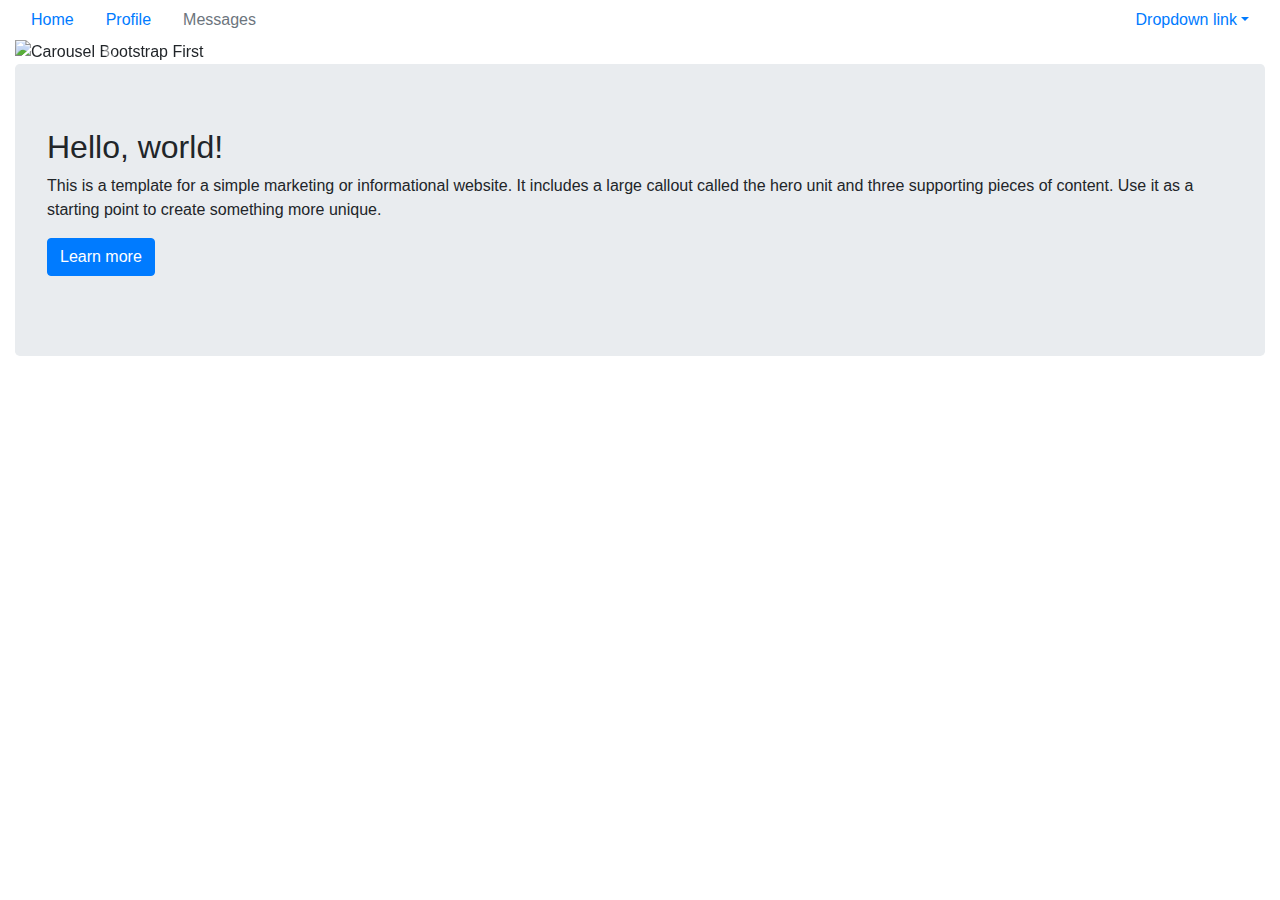
==== index.html @ fa3e7dab "Initial commit" ====
<!doctype html>
<html class="no-js" lang="">

<head>
  <meta charset="utf-8">
  <meta http-equiv="x-ua-compatible" content="ie=edge">
  <title></title>
  <meta name="description" content="">
  <meta name="viewport" content="width=device-width, initial-scale=1, shrink-to-fit=no">

  <link rel="manifest" href="site.webmanifest">
  <link rel="apple-touch-icon" href="icon.png">
  <!-- Place favicon.ico in the root directory -->

  <link rel="stylesheet" href="css/normalize.css">
  <link rel="stylesheet" type="text/css" href="https://stackpath.bootstrapcdn.com/bootstrap/4.1.3/css/bootstrap.min.css">
  <link rel="stylesheet" href="css/main.css">
</head>

<body>
  <!--[if lte IE 9]>
    <p class="browserupgrade">You are using an <strong>outdated</strong> browser. Please <a href="https://browsehappy.com/">upgrade your browser</a> to improve your experience and security.</p>
  <![endif]-->

  <!-- Add your site or application content here -->
<div class="container-fluid">
	<div class="row">
		<div class="col-md-12">
			<ul class="nav">
				<li class="nav-item">
					<a class="nav-link active" href="#">Home</a>
				</li>
				<li class="nav-item">
					<a class="nav-link" href="#">Profile</a>
				</li>
				<li class="nav-item">
					<a class="nav-link disabled" href="#">Messages</a>
				</li>
				<li class="nav-item dropdown ml-md-auto">
					 <a class="nav-link dropdown-toggle" href="http://example.com" id="navbarDropdownMenuLink" data-toggle="dropdown">Dropdown link</a>
					<div class="dropdown-menu dropdown-menu-right" aria-labelledby="navbarDropdownMenuLink">
						 <a class="dropdown-item" href="#">Action</a> <a class="dropdown-item" href="#">Another action</a> <a class="dropdown-item" href="#">Something else here</a>
						<div class="dropdown-divider">
						</div> <a class="dropdown-item" href="#">Separated link</a>
					</div>
				</li>
			</ul>
			<div class="carousel slide" id="carousel-798155">
				<ol class="carousel-indicators">
					<li data-slide-to="0" data-target="#carousel-798155" class="active">
					</li>
					<li data-slide-to="1" data-target="#carousel-798155">
					</li>
					<li data-slide-to="2" data-target="#carousel-798155">
					</li>
				</ol>
				<div class="carousel-inner">
					<div class="carousel-item active">
						<img class="d-block w-100" alt="Carousel Bootstrap First" src="https://www.layoutit.com/img/sports-q-c-1600-500-1.jpg" />
						<div class="carousel-caption">
							<h4>
								First Thumbnail label
							</h4>
							<p>
								Cras justo odio, dapibus ac facilisis in, egestas eget quam. Donec id elit non mi porta gravida at eget metus. Nullam id dolor id nibh ultricies vehicula ut id elit.
							</p>
						</div>
					</div>
					<div class="carousel-item">
						<img class="d-block w-100" alt="Carousel Bootstrap Second" src="https://www.layoutit.com/img/sports-q-c-1600-500-2.jpg" />
						<div class="carousel-caption">
							<h4>
								Second Thumbnail label
							</h4>
							<p>
								Cras justo odio, dapibus ac facilisis in, egestas eget quam. Donec id elit non mi porta gravida at eget metus. Nullam id dolor id nibh ultricies vehicula ut id elit.
							</p>
						</div>
					</div>
					<div class="carousel-item">
						<img class="d-block w-100" alt="Carousel Bootstrap Third" src="https://www.layoutit.com/img/sports-q-c-1600-500-3.jpg" />
						<div class="carousel-caption">
							<h4>
								Third Thumbnail label
							</h4>
							<p>
								Cras justo odio, dapibus ac facilisis in, egestas eget quam. Donec id elit non mi porta gravida at eget metus. Nullam id dolor id nibh ultricies vehicula ut id elit.
							</p>
						</div>
					</div>
				</div> <a class="carousel-control-prev" href="#carousel-798155" data-slide="prev"><span class="carousel-control-prev-icon"></span> <span class="sr-only">Previous</span></a> <a class="carousel-control-next" href="#carousel-798155" data-slide="next"><span class="carousel-control-next-icon"></span> <span class="sr-only">Next</span></a>
			</div>
			<div class="jumbotron">
				<h2>
					Hello, world!
				</h2>
				<p>
					This is a template for a simple marketing or informational website. It includes a large callout called the hero unit and three supporting pieces of content. Use it as a starting point to create something more unique.
				</p>
				<p>
					<a class="btn btn-primary btn-large" href="#">Learn more</a>
				</p>
			</div>
		</div>
	</div>
</div>


  <script src="js/vendor/modernizr-3.6.0.min.js"></script>
  <script src="https://code.jquery.com/jquery-3.3.1.min.js" integrity="sha256-FgpCb/KJQlLNfOu91ta32o/NMZxltwRo8QtmkMRdAu8=" crossorigin="anonymous"></script>
  <script>window.jQuery || document.write('<script src="js/vendor/jquery-3.3.1.min.js"><\/script>')</script>
  <script src="https://stackpath.bootstrapcdn.com/bootstrap/4.1.3/js/bootstrap.min.js"></script>
  <script src="js/plugins.js"></script>

  <script src="js/main.js"></script>

  <!-- Google Analytics: change UA-XXXXX-Y to be your site's ID. -->
  <script>
    window.ga = function () { ga.q.push(arguments) }; ga.q = []; ga.l = +new Date;
    ga('create', 'UA-XXXXX-Y', 'auto'); ga('send', 'pageview')
  </script>
  <script src="https://www.google-analytics.com/analytics.js" async defer></script>
</body>

</html>
---- css/main.css ----
/*! HTML5 Boilerplate v6.1.0 | MIT License | https://html5boilerplate.com/ */

/*
 * What follows is the result of much research on cross-browser styling.
 * Credit left inline and big thanks to Nicolas Gallagher, Jonathan Neal,
 * Kroc Camen, and the H5BP dev community and team.
 */

/* ==========================================================================
   Base styles: opinionated defaults
   ========================================================================== */

html {
    color: #222;
    font-size: 1em;
    line-height: 1.4;
}

/*
 * Remove text-shadow in selection highlight:
 * https://twitter.com/miketaylr/status/12228805301
 *
 * Vendor-prefixed and regular ::selection selectors cannot be combined:
 * https://stackoverflow.com/a/16982510/7133471
 *
 * Customize the background color to match your design.
 */

::-moz-selection {
    background: #b3d4fc;
    text-shadow: none;
}

::selection {
    background: #b3d4fc;
    text-shadow: none;
}

/*
 * A better looking default horizontal rule
 */

hr {
    display: block;
    height: 1px;
    border: 0;
    border-top: 1px solid #ccc;
    margin: 1em 0;
    padding: 0;
}

/*
 * Remove the gap between audio, canvas, iframes,
 * images, videos and the bottom of their containers:
 * https://github.com/h5bp/html5-boilerplate/issues/440
 */

audio,
canvas,
iframe,
img,
svg,
video {
    vertical-align: middle;
}

/*
 * Remove default fieldset styles.
 */

fieldset {
    border: 0;
    margin: 0;
    padding: 0;
}

/*
 * Allow only vertical resizing of textareas.
 */

textarea {
    resize: vertical;
}

/* ==========================================================================
   Browser Upgrade Prompt
   ========================================================================== */

.browserupgrade {
    margin: 0.2em 0;
    background: #ccc;
    color: #000;
    padding: 0.2em 0;
}

/* ==========================================================================
   Author's custom styles
   ========================================================================== */

















/* ==========================================================================
   Helper classes
   ========================================================================== */

/*
 * Hide visually and from screen readers
 */

.hidden {
    display: none !important;
}

/*
 * Hide only visually, but have it available for screen readers:
 * https://snook.ca/archives/html_and_css/hiding-content-for-accessibility
 *
 * 1. For long content, line feeds are not interpreted as spaces and small width
 *    causes content to wrap 1 word per line:
 *    https://medium.com/@jessebeach/beware-smushed-off-screen-accessible-text-5952a4c2cbfe
 */

.visuallyhidden {
    border: 0;
    clip: rect(0 0 0 0);
    height: 1px;
    margin: -1px;
    overflow: hidden;
    padding: 0;
    position: absolute;
    width: 1px;
    white-space: nowrap; /* 1 */
}

/*
 * Extends the .visuallyhidden class to allow the element
 * to be focusable when navigated to via the keyboard:
 * https://www.drupal.org/node/897638
 */

.visuallyhidden.focusable:active,
.visuallyhidden.focusable:focus {
    clip: auto;
    height: auto;
    margin: 0;
    overflow: visible;
    position: static;
    width: auto;
    white-space: inherit;
}

/*
 * Hide visually and from screen readers, but maintain layout
 */

.invisible {
    visibility: hidden;
}

/*
 * Clearfix: contain floats
 *
 * For modern browsers
 * 1. The space content is one way to avoid an Opera bug when the
 *    `contenteditable` attribute is included anywhere else in the document.
 *    Otherwise it causes space to appear at the top and bottom of elements
 *    that receive the `clearfix` class.
 * 2. The use of `table` rather than `block` is only necessary if using
 *    `:before` to contain the top-margins of child elements.
 */

.clearfix:before,
.clearfix:after {
    content: " "; /* 1 */
    display: table; /* 2 */
}

.clearfix:after {
    clear: both;
}

/* ==========================================================================
   EXAMPLE Media Queries for Responsive Design.
   These examples override the primary ('mobile first') styles.
   Modify as content requires.
   ========================================================================== */

@media only screen and (min-width: 35em) {
    /* Style adjustments for viewports that meet the condition */
}

@media print,
       (-webkit-min-device-pixel-ratio: 1.25),
       (min-resolution: 1.25dppx),
       (min-resolution: 120dpi) {
    /* Style adjustments for high resolution devices */
}

/* ==========================================================================
   Print styles.
   Inlined to avoid the additional HTTP request:
   https://www.phpied.com/delay-loading-your-print-css/
   ========================================================================== */

@media print {
    *,
    *:before,
    *:after {
        background: transparent !important;
        color: #000 !important; /* Black prints faster */
        -webkit-box-shadow: none !important;
        box-shadow: none !important;
        text-shadow: none !important;
    }

    a,
    a:visited {
        text-decoration: underline;
    }

    a[href]:after {
        content: " (" attr(href) ")";
    }

    abbr[title]:after {
        content: " (" attr(title) ")";
    }

    /*
     * Don't show links that are fragment identifiers,
     * or use the `javascript:` pseudo protocol
     */

    a[href^="#"]:after,
    a[href^="javascript:"]:after {
        content: "";
    }

    pre {
        white-space: pre-wrap !important;
    }
    pre,
    blockquote {
        border: 1px solid #999;
        page-break-inside: avoid;
    }

    /*
     * Printing Tables:
     * http://css-discuss.incutio.com/wiki/Printing_Tables
     */

    thead {
        display: table-header-group;
    }

    tr,
    img {
        page-break-inside: avoid;
    }

    p,
    h2,
    h3 {
        orphans: 3;
        widows: 3;
    }

    h2,
    h3 {
        page-break-after: avoid;
    }
}
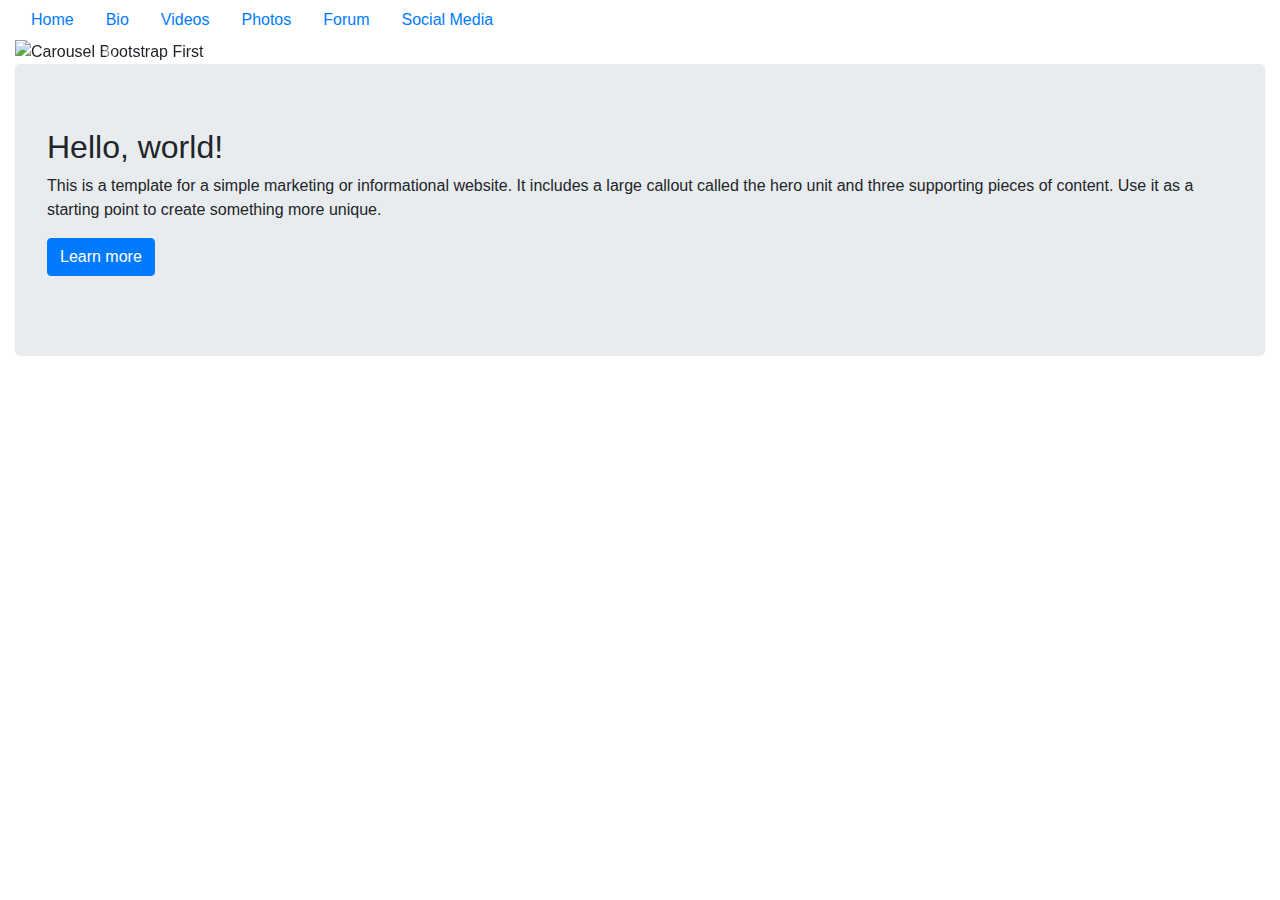
==== commit 07389c89: "adding navigation" ====
--- a/index.html
+++ b/index.html
@@ -4,7 +4,7 @@
 <head>
   <meta charset="utf-8">
   <meta http-equiv="x-ua-compatible" content="ie=edge">
-  <title></title>
+  <title>Tears and Flowers</title>
   <meta name="description" content="">
   <meta name="viewport" content="width=device-width, initial-scale=1, shrink-to-fit=no">
 
@@ -28,22 +28,24 @@
 		<div class="col-md-12">
 			<ul class="nav">
 				<li class="nav-item">
-					<a class="nav-link active" href="#">Home</a>
+					<a class="nav-link active" href="index.html">Home</a>
 				</li>
 				<li class="nav-item">
-					<a class="nav-link" href="#">Profile</a>
+					<a class="nav-link" href="about.html">Bio</a>
 				</li>
 				<li class="nav-item">
-					<a class="nav-link disabled" href="#">Messages</a>
+					<a class="nav-link " href="video.html">Videos</a>
+				</li>
+					<li class="nav-item">
+					<a class="nav-link " href="photo.html">Photos</a>
+				</li>
+					<li class="nav-item">
+					<a class="nav-link " href="forum.html">Forum</a>
+				</li>
+					<li class="nav-item">
+					<a class="nav-link " href="socialmedia.html">Social Media</a>
 				</li>
 				<li class="nav-item dropdown ml-md-auto">
-					 <a class="nav-link dropdown-toggle" href="http://example.com" id="navbarDropdownMenuLink" data-toggle="dropdown">Dropdown link</a>
-					<div class="dropdown-menu dropdown-menu-right" aria-labelledby="navbarDropdownMenuLink">
-						 <a class="dropdown-item" href="#">Action</a> <a class="dropdown-item" href="#">Another action</a> <a class="dropdown-item" href="#">Something else here</a>
-						<div class="dropdown-divider">
-						</div> <a class="dropdown-item" href="#">Separated link</a>
-					</div>
-				</li>
 			</ul>
 			<div class="carousel slide" id="carousel-798155">
 				<ol class="carousel-indicators">
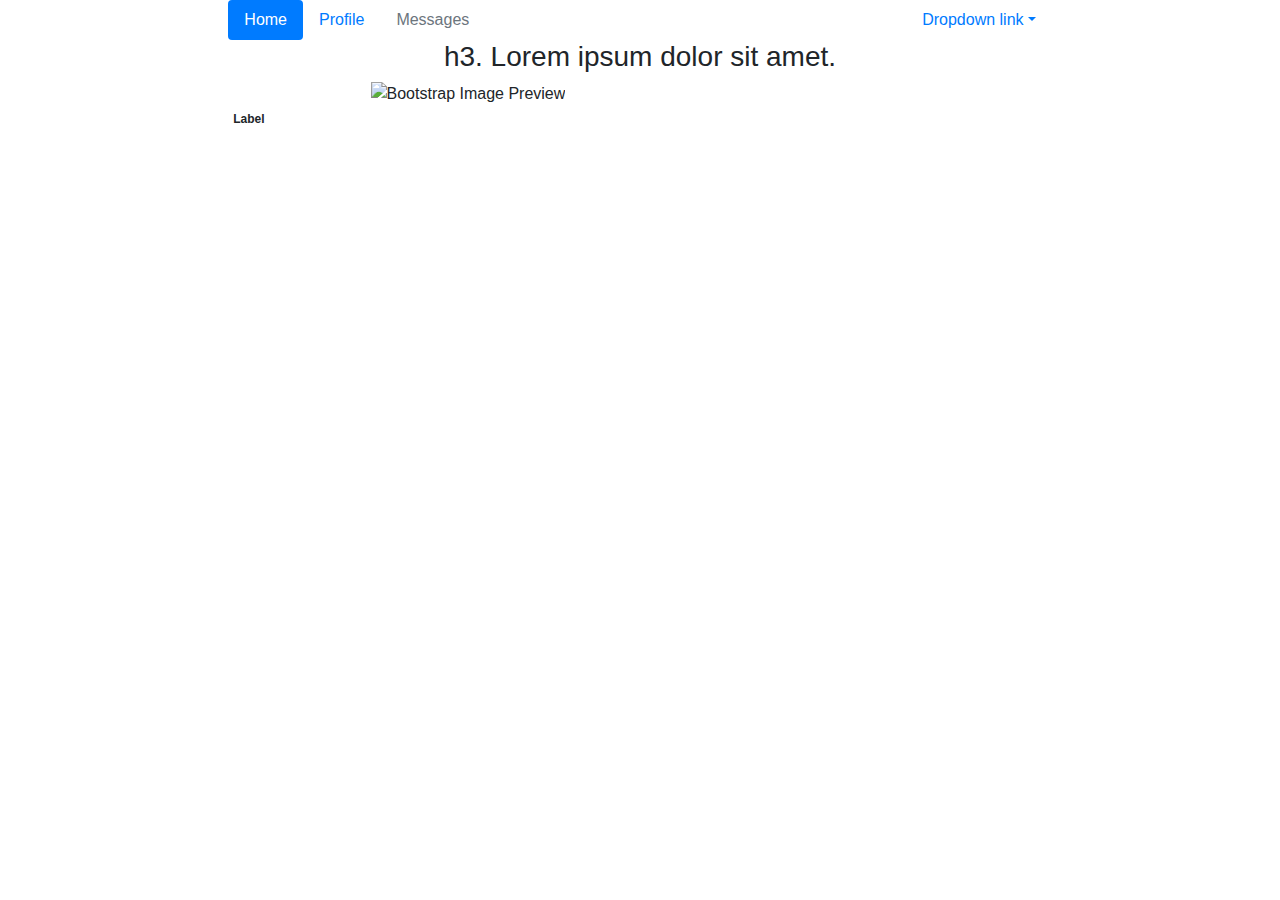
==== commit dec1a589: "home" ====
--- a/index.html
+++ b/index.html
@@ -25,88 +25,45 @@
   <!-- Add your site or application content here -->
 <div class="container-fluid">
 	<div class="row">
-		<div class="col-md-12">
-			<ul class="nav">
+		<div class="col-md-2">
+		</div>
+		<div class="col-md-8">
+			<ul class="nav nav-pills">
 				<li class="nav-item">
-					<a class="nav-link active" href="index.html">Home</a>
+					<a class="nav-link active" href="#">Home</a>
 				</li>
 				<li class="nav-item">
-					<a class="nav-link" href="about.html">Bio</a>
+					<a class="nav-link" href="#">Profile</a>
 				</li>
 				<li class="nav-item">
-					<a class="nav-link " href="video.html">Videos</a>
-				</li>
-					<li class="nav-item">
-					<a class="nav-link " href="photo.html">Photos</a>
-				</li>
-					<li class="nav-item">
-					<a class="nav-link " href="forum.html">Forum</a>
-				</li>
-					<li class="nav-item">
-					<a class="nav-link " href="socialmedia.html">Social Media</a>
+					<a class="nav-link disabled" href="#">Messages</a>
 				</li>
 				<li class="nav-item dropdown ml-md-auto">
+					 <a class="nav-link dropdown-toggle" href="http://example.com" id="navbarDropdownMenuLink" data-toggle="dropdown">Dropdown link</a>
+					<div class="dropdown-menu dropdown-menu-right" aria-labelledby="navbarDropdownMenuLink">
+						 <a class="dropdown-item" href="#">Action</a> <a class="dropdown-item" href="#">Another action</a> <a class="dropdown-item" href="#">Something else here</a>
+						<div class="dropdown-divider">
+						</div> <a class="dropdown-item" href="#">Separated link</a>
+					</div>
+				</li>
 			</ul>
-			<div class="carousel slide" id="carousel-798155">
-				<ol class="carousel-indicators">
-					<li data-slide-to="0" data-target="#carousel-798155" class="active">
-					</li>
-					<li data-slide-to="1" data-target="#carousel-798155">
-					</li>
-					<li data-slide-to="2" data-target="#carousel-798155">
-					</li>
-				</ol>
-				<div class="carousel-inner">
-					<div class="carousel-item active">
-						<img class="d-block w-100" alt="Carousel Bootstrap First" src="https://www.layoutit.com/img/sports-q-c-1600-500-1.jpg" />
-						<div class="carousel-caption">
-							<h4>
-								First Thumbnail label
-							</h4>
-							<p>
-								Cras justo odio, dapibus ac facilisis in, egestas eget quam. Donec id elit non mi porta gravida at eget metus. Nullam id dolor id nibh ultricies vehicula ut id elit.
-							</p>
-						</div>
-					</div>
-					<div class="carousel-item">
-						<img class="d-block w-100" alt="Carousel Bootstrap Second" src="https://www.layoutit.com/img/sports-q-c-1600-500-2.jpg" />
-						<div class="carousel-caption">
-							<h4>
-								Second Thumbnail label
-							</h4>
-							<p>
-								Cras justo odio, dapibus ac facilisis in, egestas eget quam. Donec id elit non mi porta gravida at eget metus. Nullam id dolor id nibh ultricies vehicula ut id elit.
-							</p>
-						</div>
-					</div>
-					<div class="carousel-item">
-						<img class="d-block w-100" alt="Carousel Bootstrap Third" src="https://www.layoutit.com/img/sports-q-c-1600-500-3.jpg" />
-						<div class="carousel-caption">
-							<h4>
-								Third Thumbnail label
-							</h4>
-							<p>
-								Cras justo odio, dapibus ac facilisis in, egestas eget quam. Donec id elit non mi porta gravida at eget metus. Nullam id dolor id nibh ultricies vehicula ut id elit.
-							</p>
-						</div>
-					</div>
-				</div> <a class="carousel-control-prev" href="#carousel-798155" data-slide="prev"><span class="carousel-control-prev-icon"></span> <span class="sr-only">Previous</span></a> <a class="carousel-control-next" href="#carousel-798155" data-slide="next"><span class="carousel-control-next-icon"></span> <span class="sr-only">Next</span></a>
-			</div>
-			<div class="jumbotron">
-				<h2>
-					Hello, world!
-				</h2>
-				<p>
-					This is a template for a simple marketing or informational website. It includes a large callout called the hero unit and three supporting pieces of content. Use it as a starting point to create something more unique.
-				</p>
-				<p>
-					<a class="btn btn-primary btn-large" href="#">Learn more</a>
-				</p>
-			</div>
+			<h3 class="text-center">
+				h3. Lorem ipsum dolor sit amet.
+			</h3>
+			<div class="row">
+				<div class="col-md-2">
+				</div>
+				<div class="col-md-8">
+					<img alt="Bootstrap Image Preview" src="https://www.layoutit.com/img/sports-q-c-140-140-3.jpg" />
+				</div>
+				<div class="col-md-2">
+				</div>
+			</div> <span class="badge badge-default">Label</span>
+		</div>
+		<div class="col-md-2">
 		</div>
 	</div>
 </div>
-
 
   <script src="js/vendor/modernizr-3.6.0.min.js"></script>
   <script src="https://code.jquery.com/jquery-3.3.1.min.js" integrity="sha256-FgpCb/KJQlLNfOu91ta32o/NMZxltwRo8QtmkMRdAu8=" crossorigin="anonymous"></script>
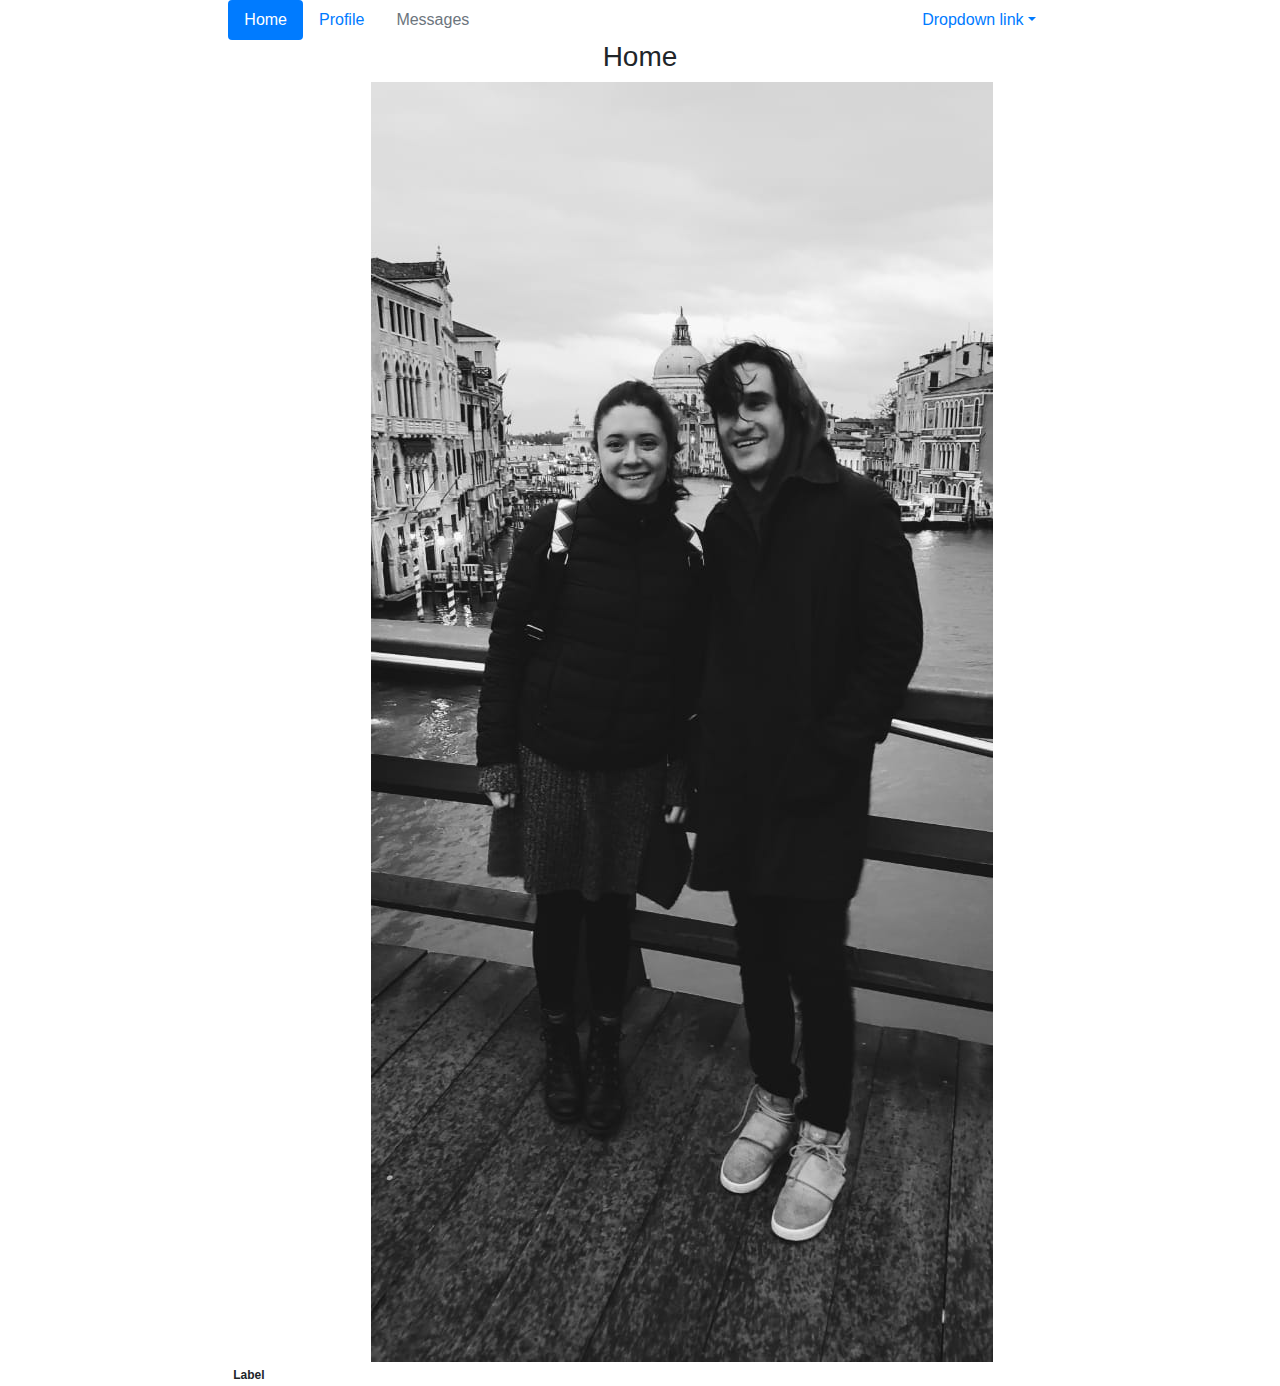
==== commit 37ef11fb: "adding image" ====
--- a/index.html
+++ b/index.html
@@ -48,13 +48,13 @@
 				</li>
 			</ul>
 			<h3 class="text-center">
-				h3. Lorem ipsum dolor sit amet.
-			</h3>
+				Home
+							</h3>
 			<div class="row">
 				<div class="col-md-2">
 				</div>
 				<div class="col-md-8">
-					<img alt="Bootstrap Image Preview" src="https://www.layoutit.com/img/sports-q-c-140-140-3.jpg" />
+					<img alt="Bootstrap Image Preview" src="img/gisdav.jpeg" />
 				</div>
 				<div class="col-md-2">
 				</div>
